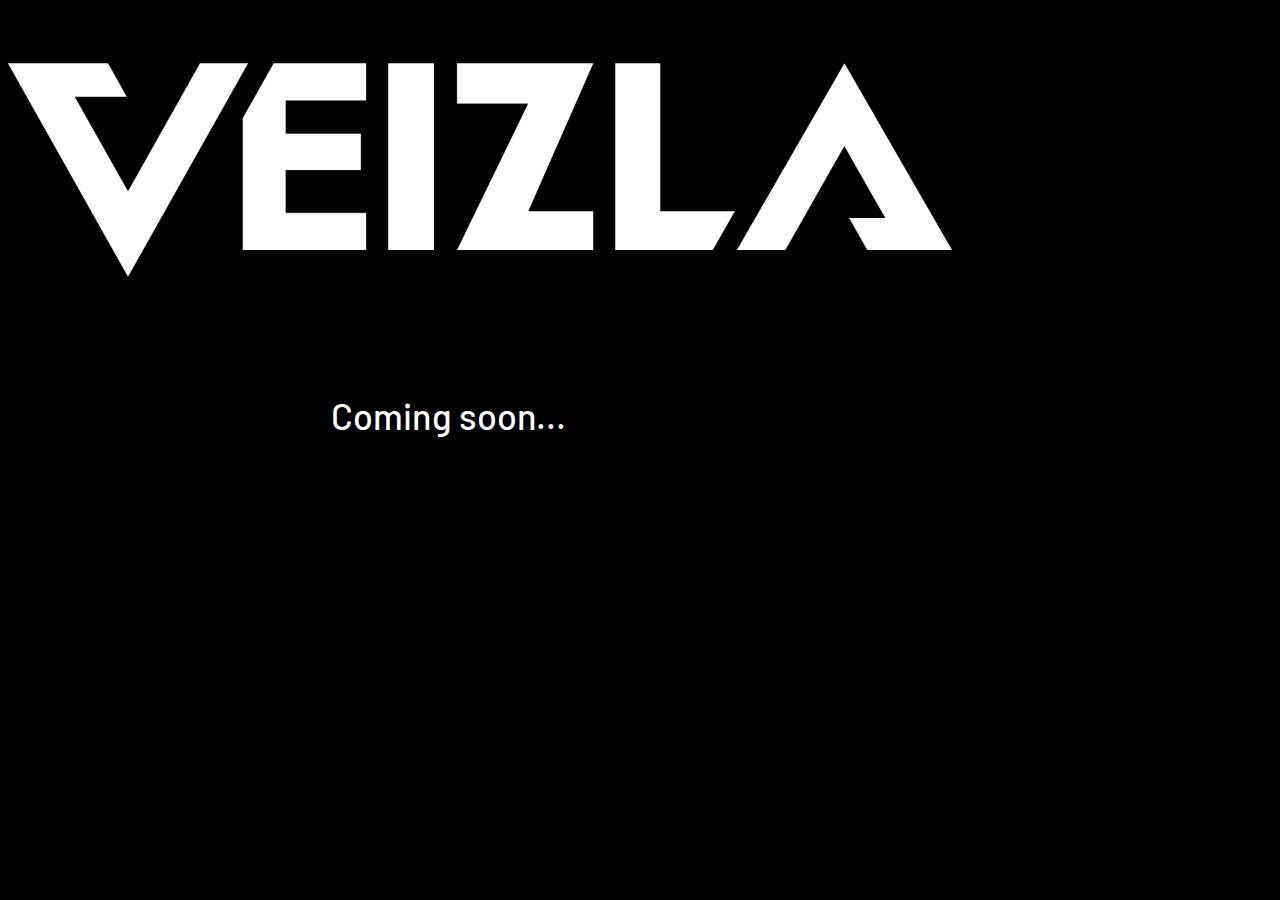
==== index.html @ 44b49707 "Add files via upload" ====
<!DOCTYPE html>
<html lang="en">
<head>
    <meta charset="UTF-8">
    <meta name="viewport" content="width=device-width, initial-scale=1.0">
    <title>Coming Soon</title>
    <link href="https://fonts.googleapis.com/css2?family=Barlow:wght@500&display=swap" rel="stylesheet">
    <style>
        body {
            margin: 0;
            padding: 0;
            background-color: black;
            height: 100vh;
            display: flex;
            flex-direction: column;
            align-items: center;
        }
        
        .image-container {
            margin-top: 50px;
        }
        
        .image-container img {
            max-width: 75%;
            height: auto;
        }
        
        .coming-soon {
            color: white;
            font-family: 'Barlow', sans-serif;
            font-weight: 500;
            font-size: 36px;
            margin-top: 100px;
            margin-left: -30%;
        }
    </style>
</head>
<body>
    <div class="image-container">
        <img src="https://veizla.github.io/Veizla/images/Veizla-Full-logo.png" alt="Coming Soon Image">
    </div>
    <div class="coming-soon">
        Coming soon...
    </div>
</body>
</html>
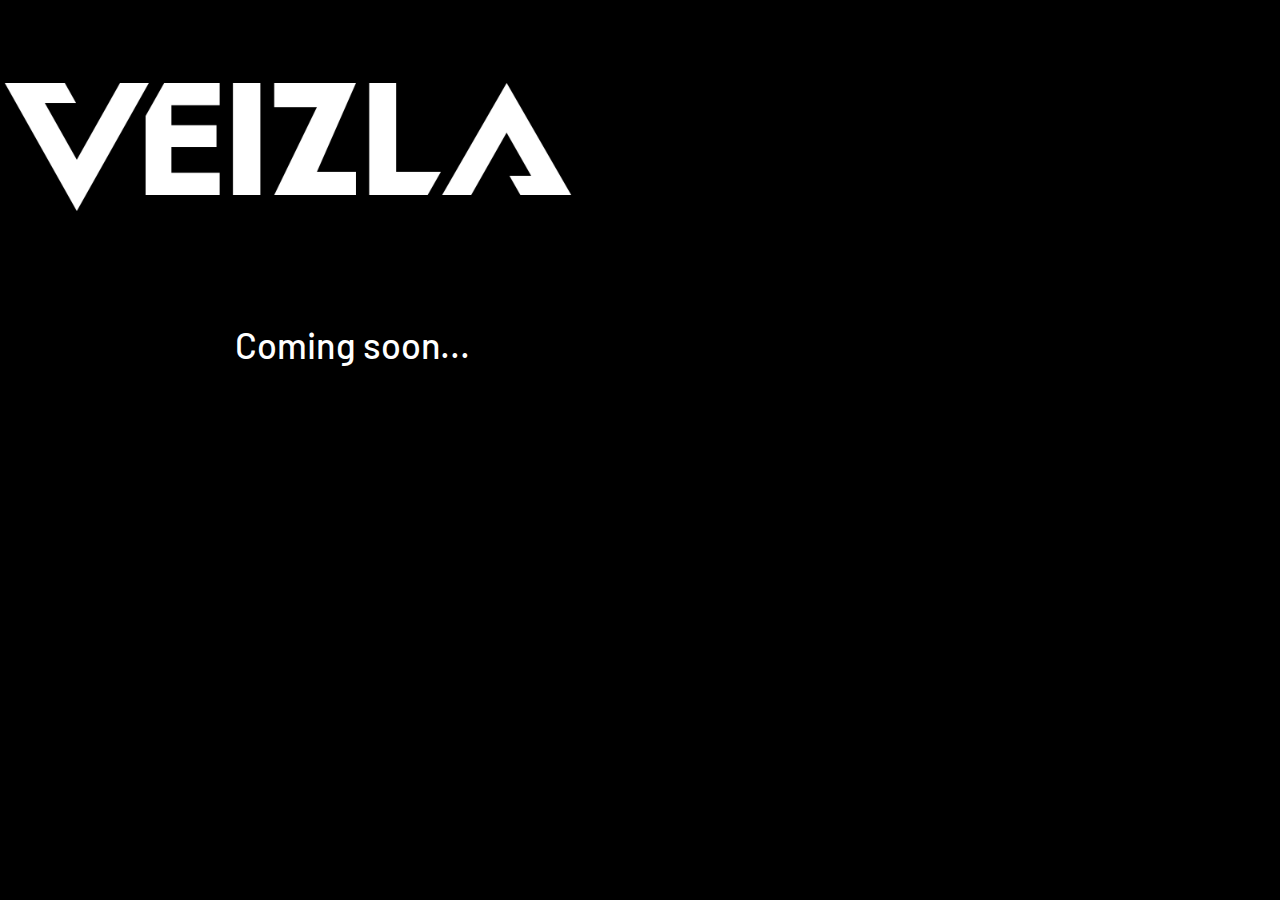
==== commit c6fd2313: "Add files via upload" ====
--- a/index.html
+++ b/index.html
@@ -17,11 +17,11 @@
         }
         
         .image-container {
-            margin-top: 50px;
+            margin-top: 75px;
         }
         
         .image-container img {
-            max-width: 75%;
+            max-width: 45%;
             height: auto;
         }
         
@@ -31,7 +31,7 @@
             font-weight: 500;
             font-size: 36px;
             margin-top: 100px;
-            margin-left: -30%;
+            margin-left: -45%;
         }
     </style>
 </head>
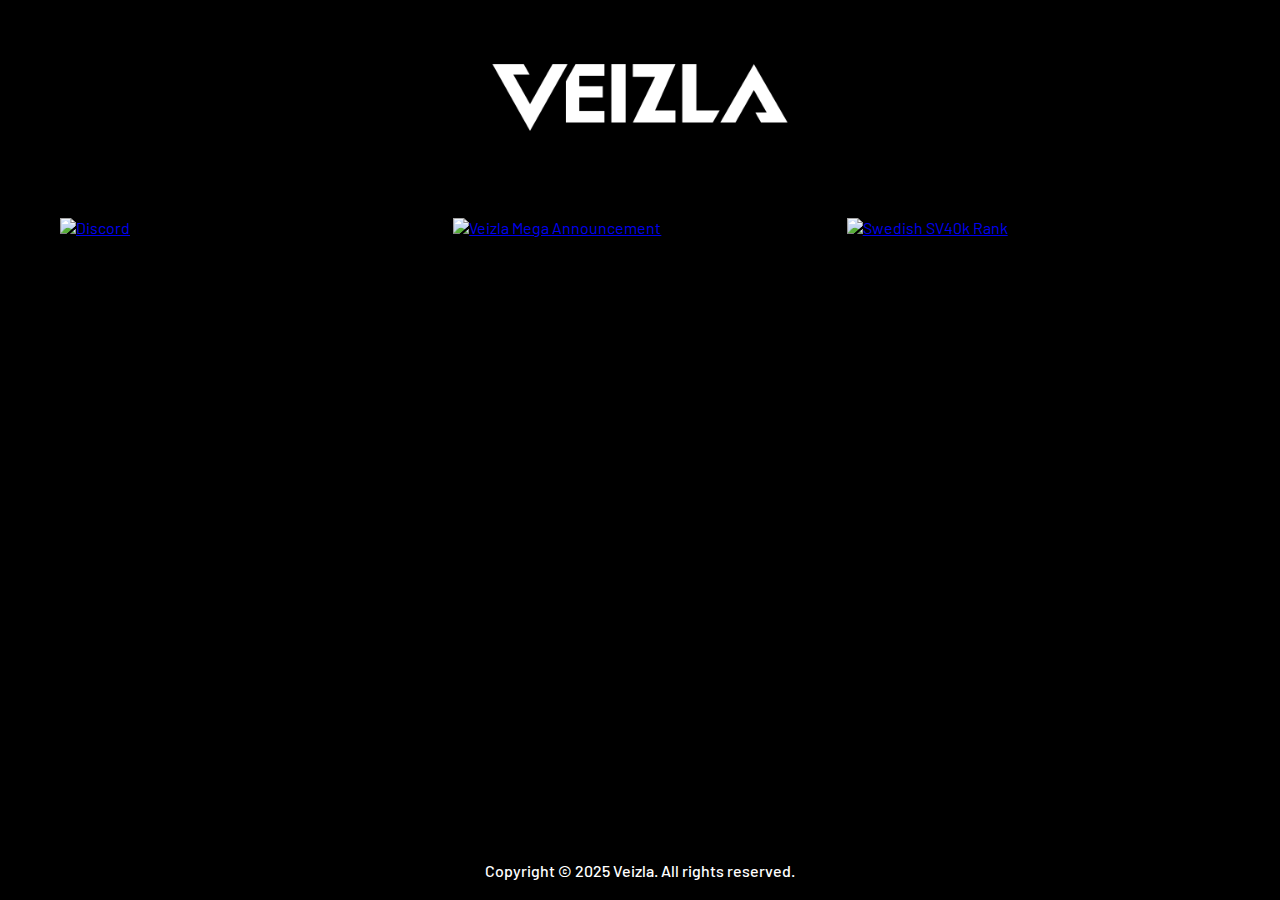
==== commit d25bf675: "3 links" ====
--- a/index.html
+++ b/index.html
@@ -3,44 +3,137 @@
 <head>
     <meta charset="UTF-8">
     <meta name="viewport" content="width=device-width, initial-scale=1.0">
-    <title>Coming Soon</title>
-    <link href="https://fonts.googleapis.com/css2?family=Barlow:wght@500&display=swap" rel="stylesheet">
+    <title>Veizla.gg - Warhammer 40,000</title>
     <style>
-        body {
+        /* Reset default styles and set up basic layout */
+        * {
             margin: 0;
             padding: 0;
-            background-color: black;
-            height: 100vh;
+            box-sizing: border-box;
+        }
+
+        body {
+            background-color: #000000;
+            font-family: 'Barlow', sans-serif;
+            min-height: 100vh;
             display: flex;
             flex-direction: column;
-            align-items: center;
         }
-        
-        .image-container {
-            margin-top: 75px;
+
+        /* Container for content */
+        .container {
+            max-width: 1200px;
+            margin: 0 auto;
+            padding: 20px;
+            width: 100%;
         }
-        
-        .image-container img {
-            max-width: 45%;
+
+        /* Top logo section */
+        .logo-section {
+            text-align: center;
+            padding: 40px 0;
+        }
+
+        .logo {
+            max-width: 300px;
+            width: 100%;
             height: auto;
         }
-        
-        .coming-soon {
-            color: white;
+
+        /* Three images section */
+        .image-grid {
+            display: flex;
+            justify-content: space-between;
+            gap: 20px;
+            padding: 40px 0;
+            flex-wrap: wrap;
+        }
+
+        .grid-item {
+            flex: 1;
+            min-width: 200px;
+            transition: transform 0.3s ease;
+        }
+
+        .grid-item img {
+            width: 100%;
+            height: auto;
+            display: block;
+            object-fit: cover;
+        }
+
+        .grid-item:hover {
+            transform: scale(1.05);
+        }
+
+        /* Footer */
+        footer {
+            text-align: center;
+            padding: 20px 0;
+            color: #ffffff;
             font-family: 'Barlow', sans-serif;
             font-weight: 500;
-            font-size: 36px;
-            margin-top: 100px;
-            margin-left: -45%;
+            margin-top: auto;
+        }
+
+        /* Media Queries for responsiveness */
+        @media (max-width: 768px) {
+            .image-grid {
+                flex-direction: column;
+                padding: 20px 0;
+            }
+
+            .grid-item {
+                width: 100%;
+                margin-bottom: 20px;
+            }
+
+            .logo {
+                max-width: 200px;
+            }
+        }
+
+        @media (max-width: 480px) {
+            .container {
+                padding: 10px;
+            }
+
+            .logo-section {
+                padding: 20px 0;
+            }
+
+            footer {
+                font-size: 14px;
+            }
         }
     </style>
+    <!-- Google Fonts for Barlow -->
+    <link href="https://fonts.googleapis.com/css2?family=Barlow:wght@500&display=swap" rel="stylesheet">
 </head>
 <body>
-    <div class="image-container">
-        <img src="https://veizla.github.io/Veizla/images/Veizla-Full-logo.png" alt="Coming Soon Image">
+    <!-- Logo Section -->
+    <div class="container">
+        <div class="logo-section">
+            <img src="https://veizla.github.io/Veizla/images/Veizla-Full-logo.png" alt="Veizla Logo" class="logo">
+        </div>
+
+        <!-- Three Images Grid -->
+        <div class="image-grid">
+            <a href="http://discord.gg/veizla" target="_blank" class="grid-item">
+                <img src="https://veizla.github.io/Veizla/images/veizla-discord.png" alt="Discord">
+            </a>
+            <a href="https://veizla.github.io/Veizla/Veizla-Mega-2025-Final.pdf" target="_blank" class="grid-item">
+                <img src="https://veizla.github.io/Veizla/images/veizla-mega-website.png" alt="Veizla Mega Announcement">
+            </a>
+            <a href="https://swedish-sv40k-rank.com" target="_blank" class="grid-item">
+                <img src="veizla-rank-website" alt="Swedish SV40k Rank">
+            </a>
+        </div>
     </div>
-    <div class="coming-soon">
-        Coming soon...
-    </div>
+
+    <!-- Footer -->
+    <footer>
+        <p>Copyright © 2025 Veizla. All rights reserved.</p>
+    </footer>
 </body>
 </html>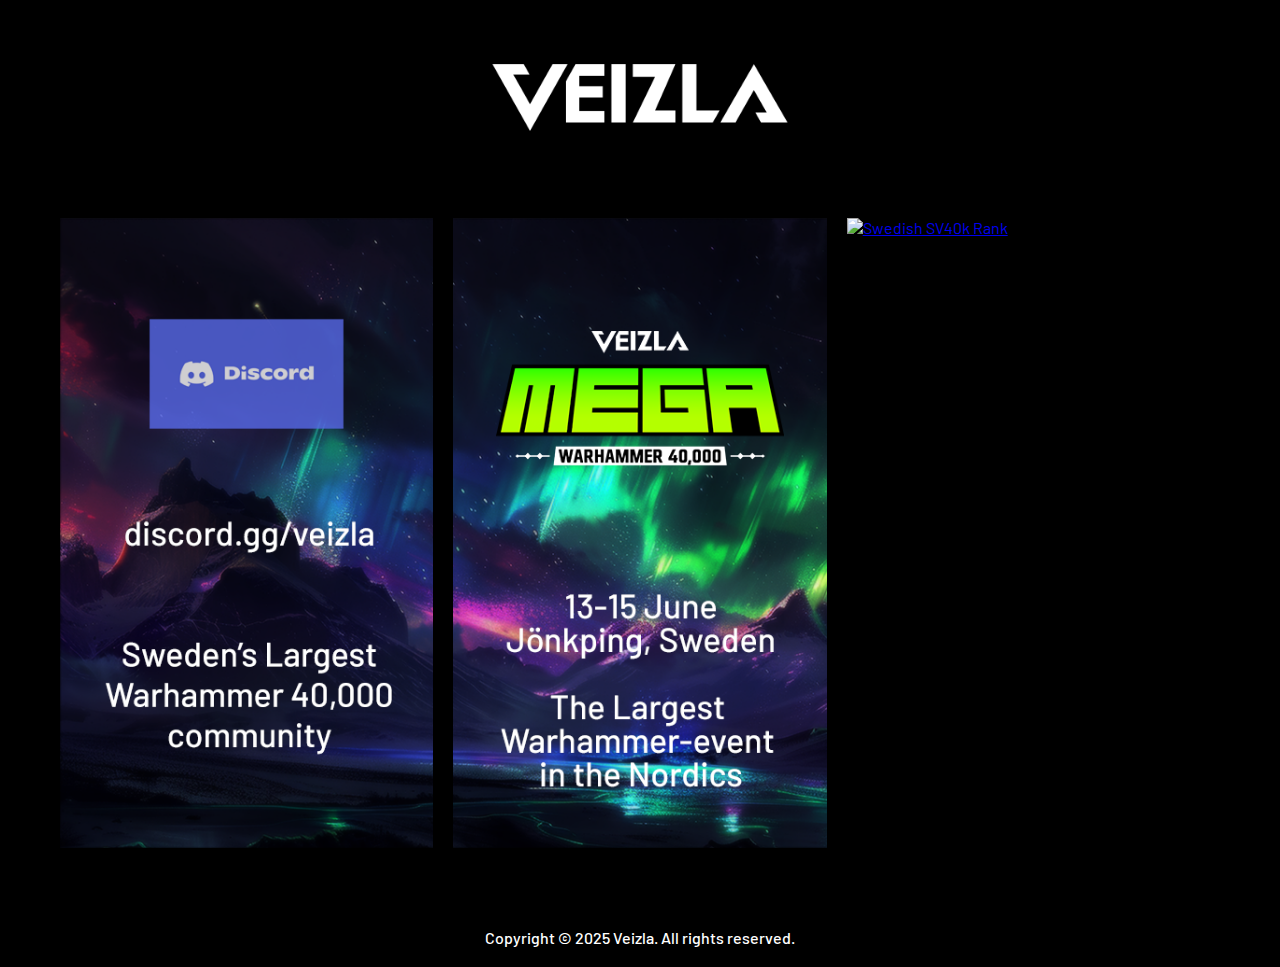
==== commit 1561f6dc: "Add files via upload" ====
--- a/index.html
+++ b/index.html
@@ -125,8 +125,8 @@
             <a href="https://veizla.github.io/Veizla/Veizla-Mega-2025-Final.pdf" target="_blank" class="grid-item">
                 <img src="https://veizla.github.io/Veizla/images/veizla-mega-website.png" alt="Veizla Mega Announcement">
             </a>
-            <a href="https://swedish-sv40k-rank.com" target="_blank" class="grid-item">
-                <img src="veizla-rank-website" alt="Swedish SV40k Rank">
+            <a href="https://sv40k.se/rank.php" target="_blank" class="grid-item">
+                <img src="veizla-rank-website.png" alt="Swedish SV40k Rank">
             </a>
         </div>
     </div>
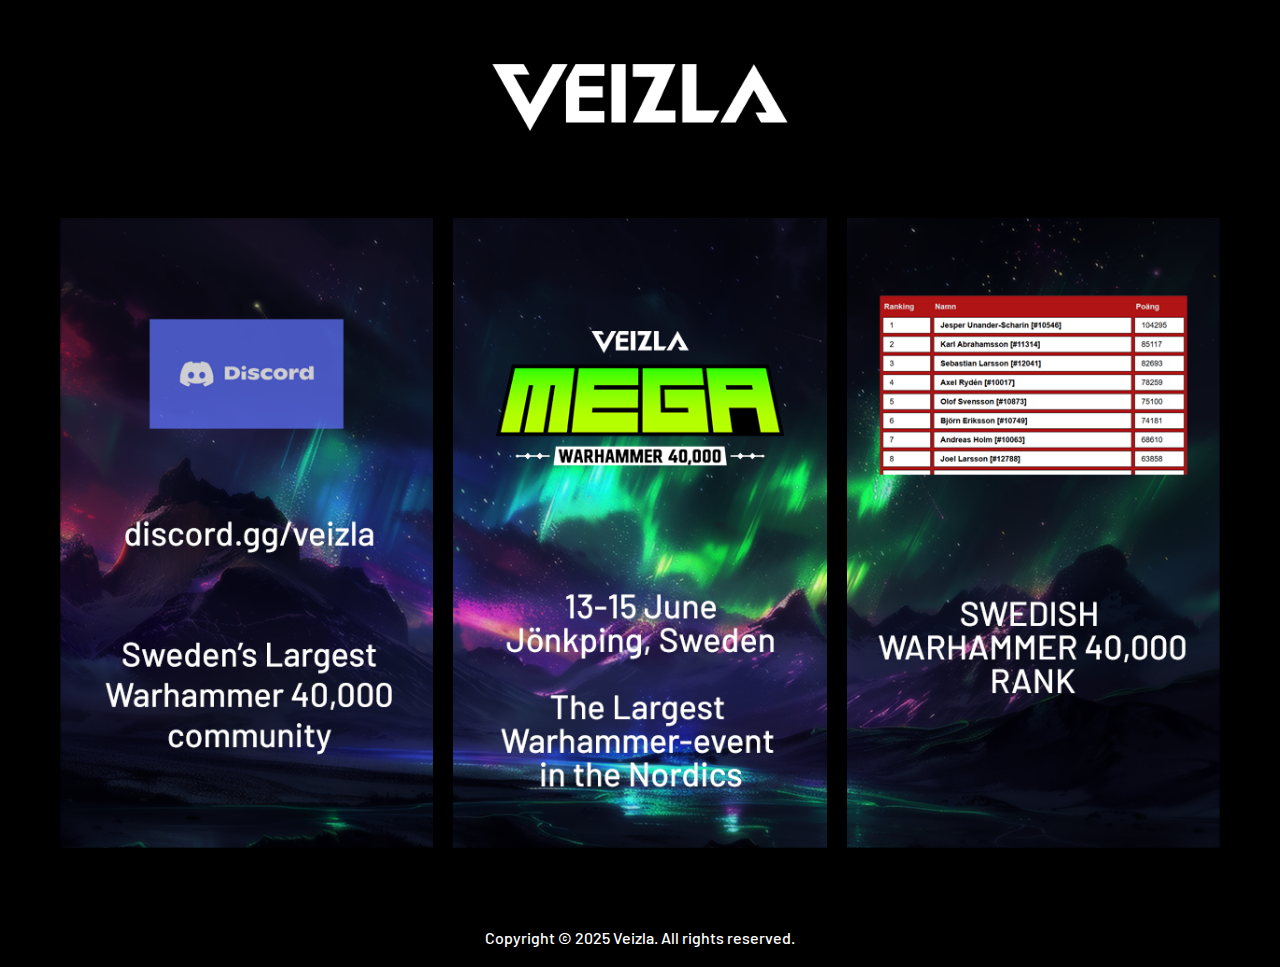
==== commit f0149129: "Add files via upload" ====
--- a/index.html
+++ b/index.html
@@ -126,7 +126,7 @@
                 <img src="https://veizla.github.io/Veizla/images/veizla-mega-website.png" alt="Veizla Mega Announcement">
             </a>
             <a href="https://sv40k.se/rank.php" target="_blank" class="grid-item">
-                <img src="veizla-rank-website.png" alt="Swedish SV40k Rank">
+                <img src="https://veizla.github.io/Veizla/images/veizla-rank-website.png" alt="Swedish SV40k Rank">
             </a>
         </div>
     </div>
